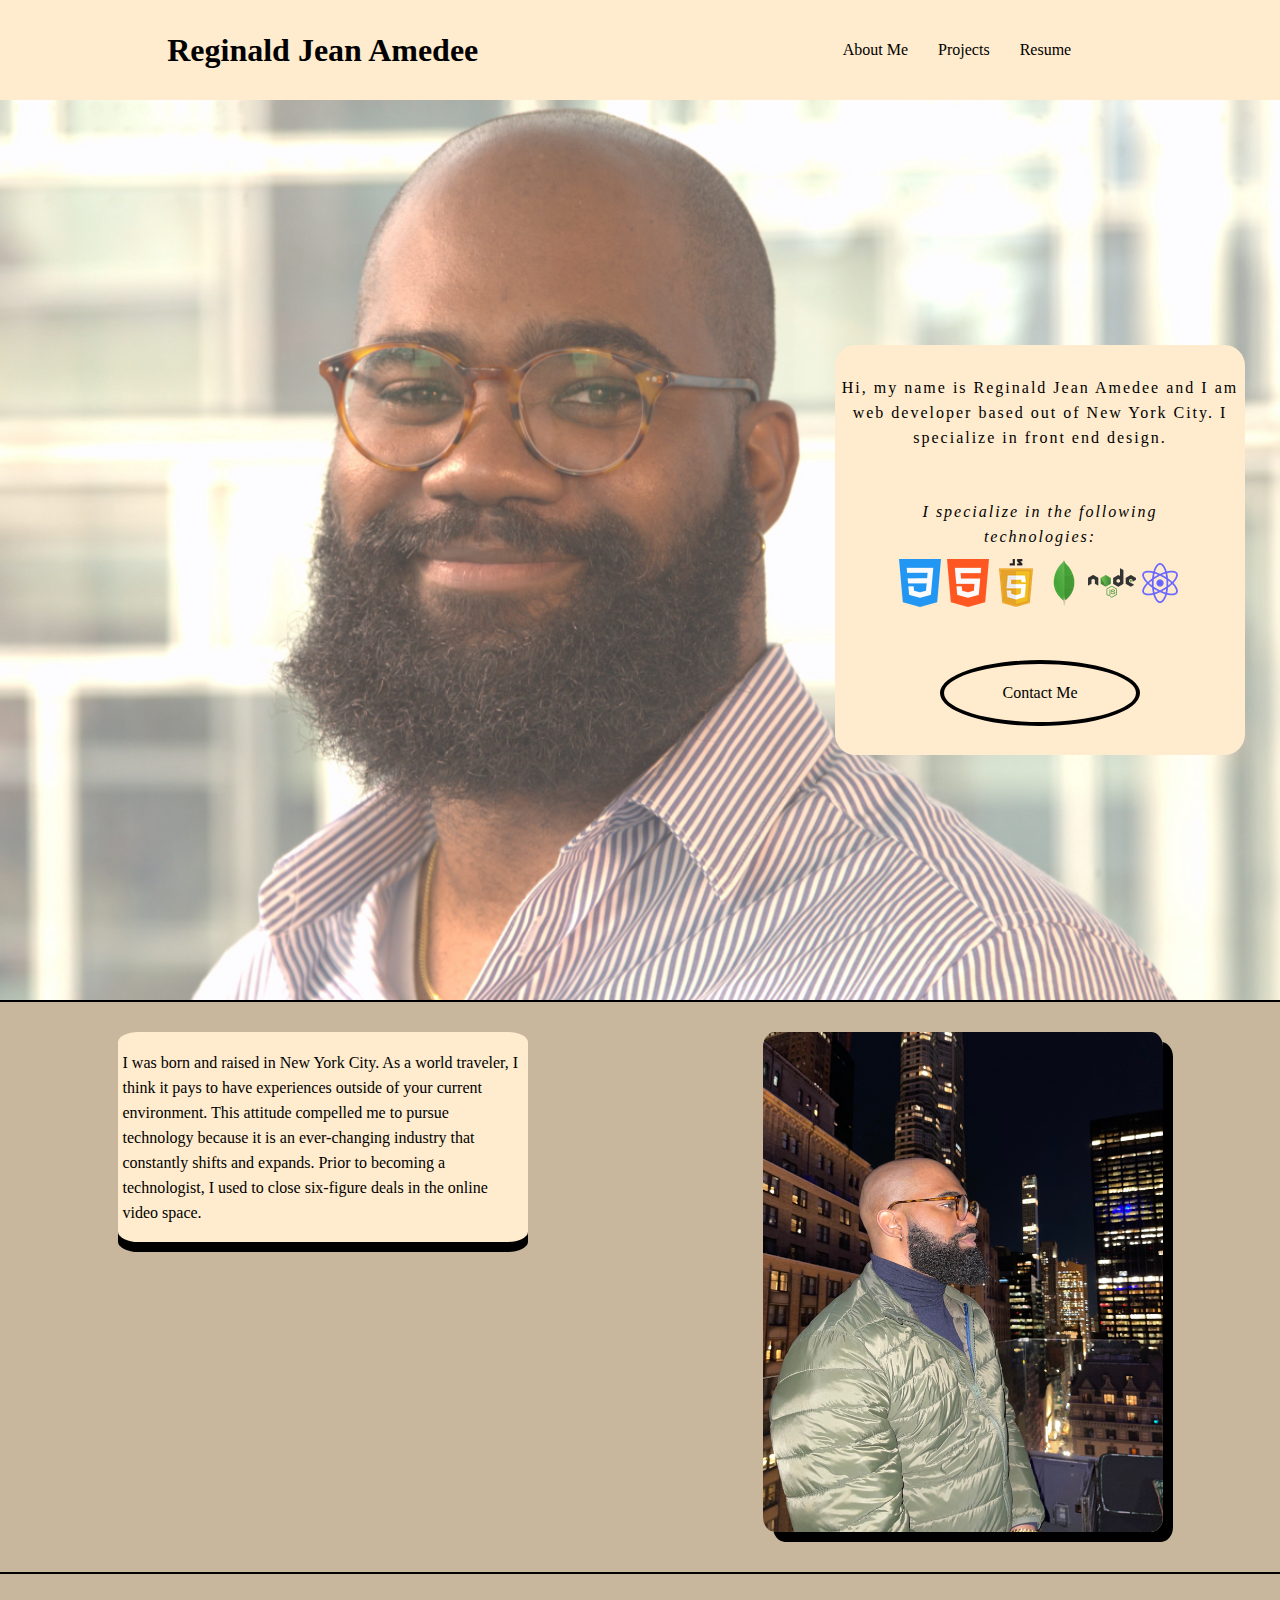
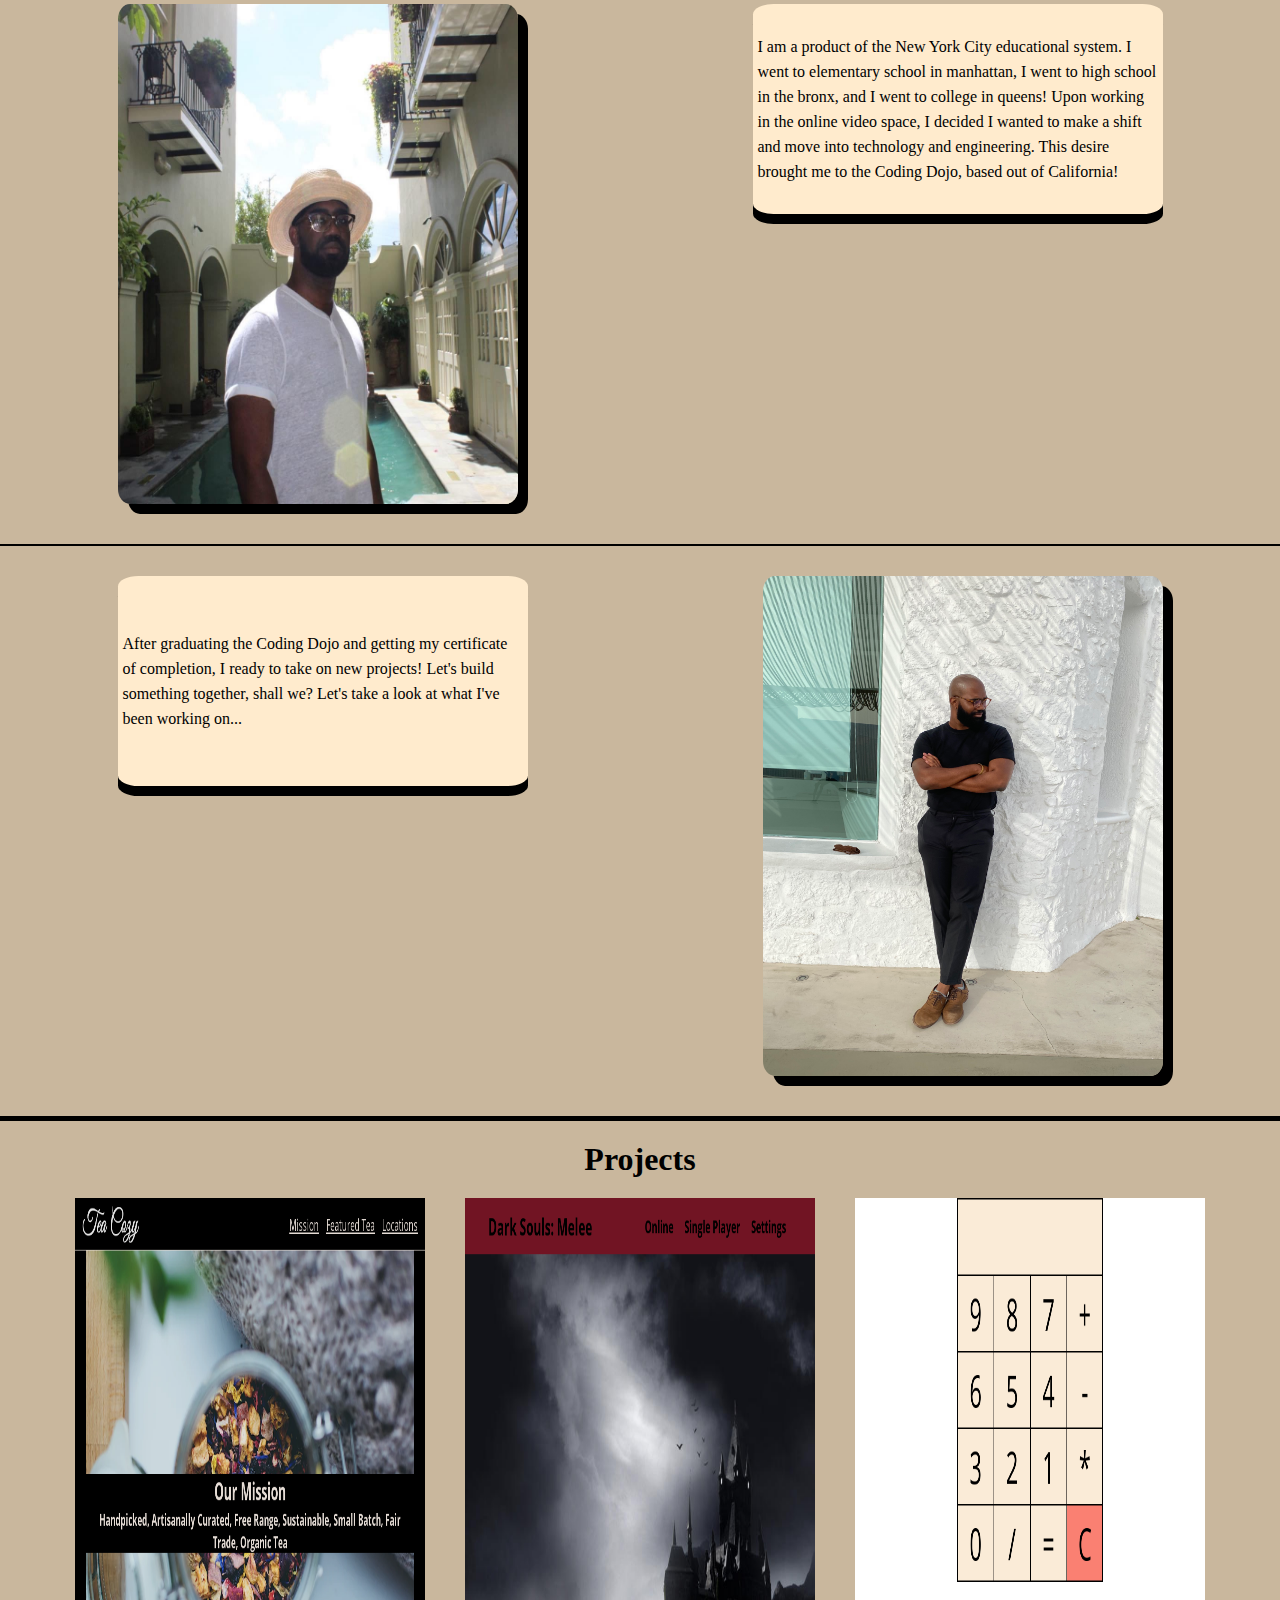
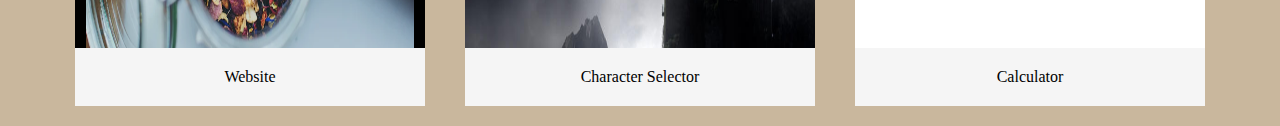
==== index.html @ 30e8f671 "skeleton of my portfolio website final design" ====
<!DOCTYPE html>
<html lang="en">

<head>
    <meta charset="UTF-8">
    <meta http-equiv="X-UA-Compatible" content="IE=edge">
    <meta name="viewport" content="width=device-width, initial-scale=1.0">
    <title>Reginald Amedee Website</title>
    <link href="index.css" rel="stylesheet">
</head>

<body>
    <div class="container">
        <div class="header">
            <h1>Reginald Jean Amedee</h1>
            <ol>
                <li><a href="#about-me-section">About Me</a></li>
                <li>Projects</li>
                <li><a href="https://drive.google.com/drive/u/0/my-drive" target="_blank">Resume</a></li>
            </ol>
        </div>

        <div class="main-content">
            <div class="box">
                <div class="bio">
                    <p>Hi, my name is Reginald Jean Amedee and I am web developer based out of New York City. I
                        specialize in front end design.</p>
                    <div class="skills-section">
                        <p><em>I specialize in the following technologies:</em></p>
                        <ol>
                            <li><img src="Pictures/css.png" class="icon"></li>
                            <li><img src="Pictures/html5.png" class="icon"></li>
                            <li><img src="Pictures/javascript.png" class="icon"></li>
                            <li><img src="Pictures/mongodb.png" class="icon"></li>
                            <li><img src="Pictures/nodejs.png" class="icon"></li>
                            <li><img src="Pictures/react (2).png" class="icon"></li>
                        </ol>
                    </div>
                    <div class="contact-me">
                        <a href="#" class="contact-button">Contact Me</a>
                    </div>
                </div>
            </div>
        </div>
        <div class="about-me-section" id="about-me-section">
            <div class="box2">
                <p>I was born and raised in New York City. As a world traveler, I think it pays to have experiences
                    outside of your current environment. This attitude compelled me to pursue technology because it is
                    an ever-changing industry that constantly shifts and expands. Prior to becoming a technologist, I
                    used to close six-figure deals in the online video space. </p>

            </div>
            <img src="Pictures/IMG_3119.jpg">
        </div>
        <div class="about-me-section2">

            <img src="Pictures/IMG_1878.JPG">

            <div class="box3">
                <p>I am a product of the New York City educational system. I went to elementary school in manhattan, I
                    went to high school in the bronx, and I went to college in queens! Upon working in the online video
                    space, I decided I wanted to make a shift and move into technology and engineering. This desire
                    brought me to the Coding Dojo, based out of California!</p>
            </div>

        </div>
        <div class="about-me-section">
            <div class="box2">
                <p>After graduating the Coding Dojo and getting my certificate of completion, I ready to take on new
                    projects! Let's build something together, shall we? Let's take a look at what I've been working
                    on... </p>

            </div>
            <img src="Pictures/IMG_3444.jpg">
        </div>

        <div class="project-reel">
            <h1>Projects</h1>
            <div class="project-box">
                <div class="project-card">
                    <img src="Pictures/screenshot_2022-03-05-00-05-39-0000.png">
                    <a href="#">Website</a>
    
                </div>
                <div class="project-card">
                    <img src="Pictures/screenshot_2022-02-23-21-58-22-0000.png">
                    <a href="#">Character Selector</a>
    
                </div>
                <div class="project-card">
                    <img src="Pictures/screenshot_2022-03-06-14-26-20-0000.png">
                    <a href="#">Calculator</a>
    
                </div>
            </div>
    
            
        </div>

    </div>

    

</body>

</html>
---- index.css ----
* {
    margin: 0px;
    padding: 0px;
}

.header {
    display: flex;
    flex-direction: row;
    justify-content: space-around;
    width: 100%;
    height: 100px;
    background-color: blanchedalmond;
    align-items: center;

}

.header ol {
    display: flex;
    flex-direction: row;
    width: 300px;
}

.header ol li {
    margin-left: 30px;
    list-style-type: none;
}

.header ol li a {
    text-decoration: none;
    color: black;
}

.main-content {
    position: relative; 
    height: 100vh;
    width: 100%;
    display: flex;
    align-items: center;
    justify-content: center;
    border-bottom: solid 2px black;
    
}

.main-content::before {
    content: "";
    background-image: url("./Pictures/reggie.jpg");
    background-repeat: no-repeat;
    background-size: cover ;
    position: absolute;
      top: 0px;
      right: 0px;
      bottom: 0px;
      left: 0px;
      opacity: 0.75;
}

.main-content p {
    z-index: 1;
}

.bio {
    display: flex;
    flex-direction: column;
    justify-content: space-around;
    align-items: center;
    height: 400px;
}

.bio p {
    text-align: center;
    line-height: 25px;
    letter-spacing: 2px;
}

.box {
    width: 400px;
    height: auto;
    background-color: blanchedalmond;
    z-index: 1;
    position: relative;
    left: 400px;
    border-radius: 5%;
    padding: 5px;
}

.skills-section {
    display: flex;
    flex-direction: column;
    align-items: center;
    width: 300px;
}

.skills-section p {
    margin-bottom: 10px;
}


.skills-section ol {
    display: flex;
    flex-direction: row;
    list-style-type: none;
}

.contact-me {
    width: 200px;
}

.contact-me a {
    text-align: center;
    display: block;
    padding: 20px;
    border-radius: 50%;
    z-index: 2;
    border: solid black 4px;
    text-decoration: none;
    color: black;
}

.about-me-section {
    background-color: rgb(201, 183, 157);
    display: flex;
    flex-direction: row;
    justify-content: space-around;
    width: 100%;
    height: 570px;
    border-bottom: solid 2px black;

}


.about-me-section img {
    width: 400px;
    height: 500px;
    border-radius: 3%;
    margin-top: 30px;
    box-shadow: 10px 10px;
    
}

.box2 {
    width: 400px;
    height: 200px;
    background-color: blanchedalmond;
    border-radius: 5%;
    padding: 5px;
    margin-top: 30px;
    display: flex;
    flex-direction: column;
    justify-content: center;
    box-shadow: 0px 10px;
}

.box2 p {
    line-height: 25px;
}

.about-me-section2 {
    background-color: rgb(201, 183, 157);
    display: flex;
    flex-direction: row;
    justify-content: space-around;
    width: 100%;
    height: 570px;
    border-bottom: solid black 2px;
    

}

.box3 {
    width: 400px;
    height: 200px;
    background-color: blanchedalmond;
    border-radius: 5%;
    padding: 5px;
    margin-top: 30px;
    display: flex;
    flex-direction: column;
    justify-content: center;
    box-shadow: 0px 10px;
    
}

.box3 p {
    line-height: 25px;
}

.about-me-section2 img {
    width: 400px;
    height: 500px;
    margin-top: 30px;
    box-shadow: 10px 10px;
    border-radius: 3%;
}

.project-reel {
    display: flex;
    flex-direction: column;
    align-items: center;
    background-color: rgb(201, 183, 157);
    border-top: 3px solid black;

}

.project-reel h1 {
    margin-top: 20px;
}

.project-card {
    display: flex;
    flex-direction: column;
    margin: 20px;
}


.project-card img {
    height: 450px;
    width: 350px;
    display: block;
}

.project-box {
    display: flex;
    flex-direction: row;
    width: 100%;
    justify-content: center;

}

.project-card a {
    padding: 20px;
    background-color: whitesmoke;
    text-decoration: none;
    color: black;
    text-align: center;
}
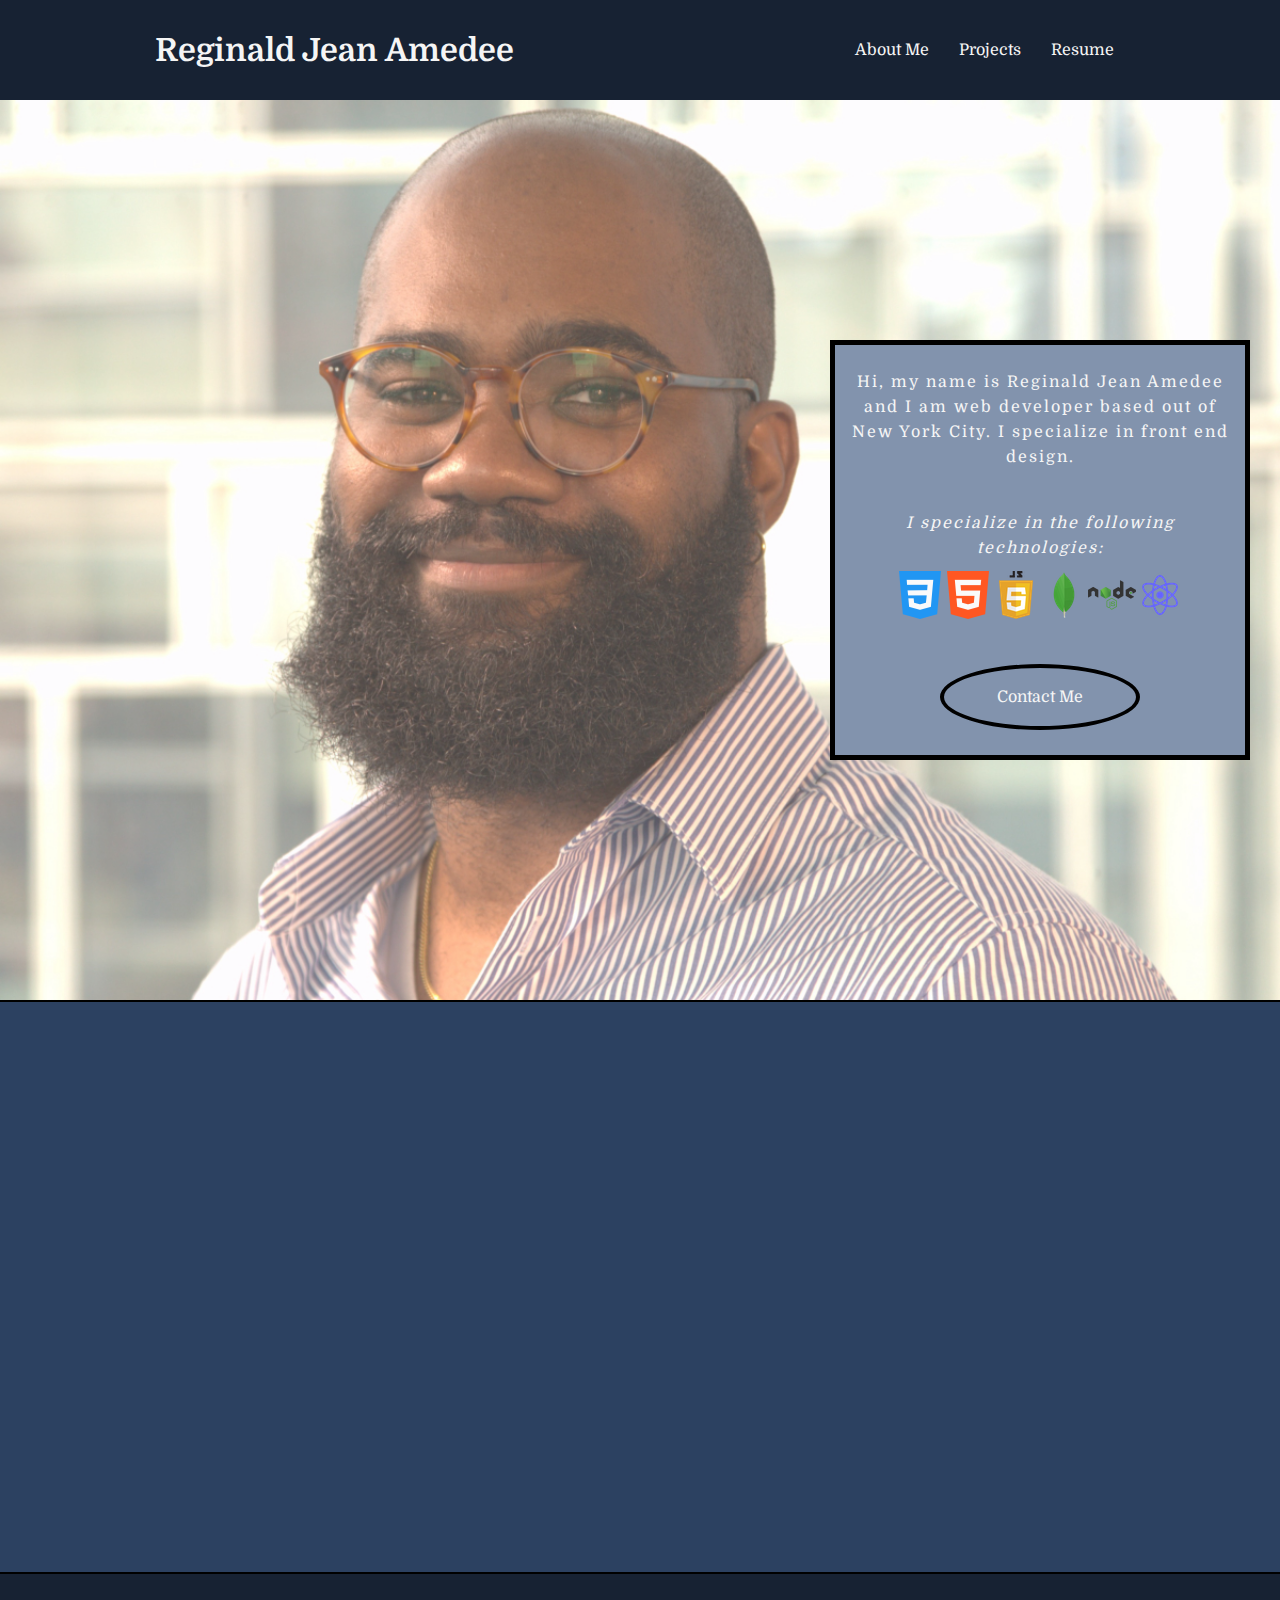
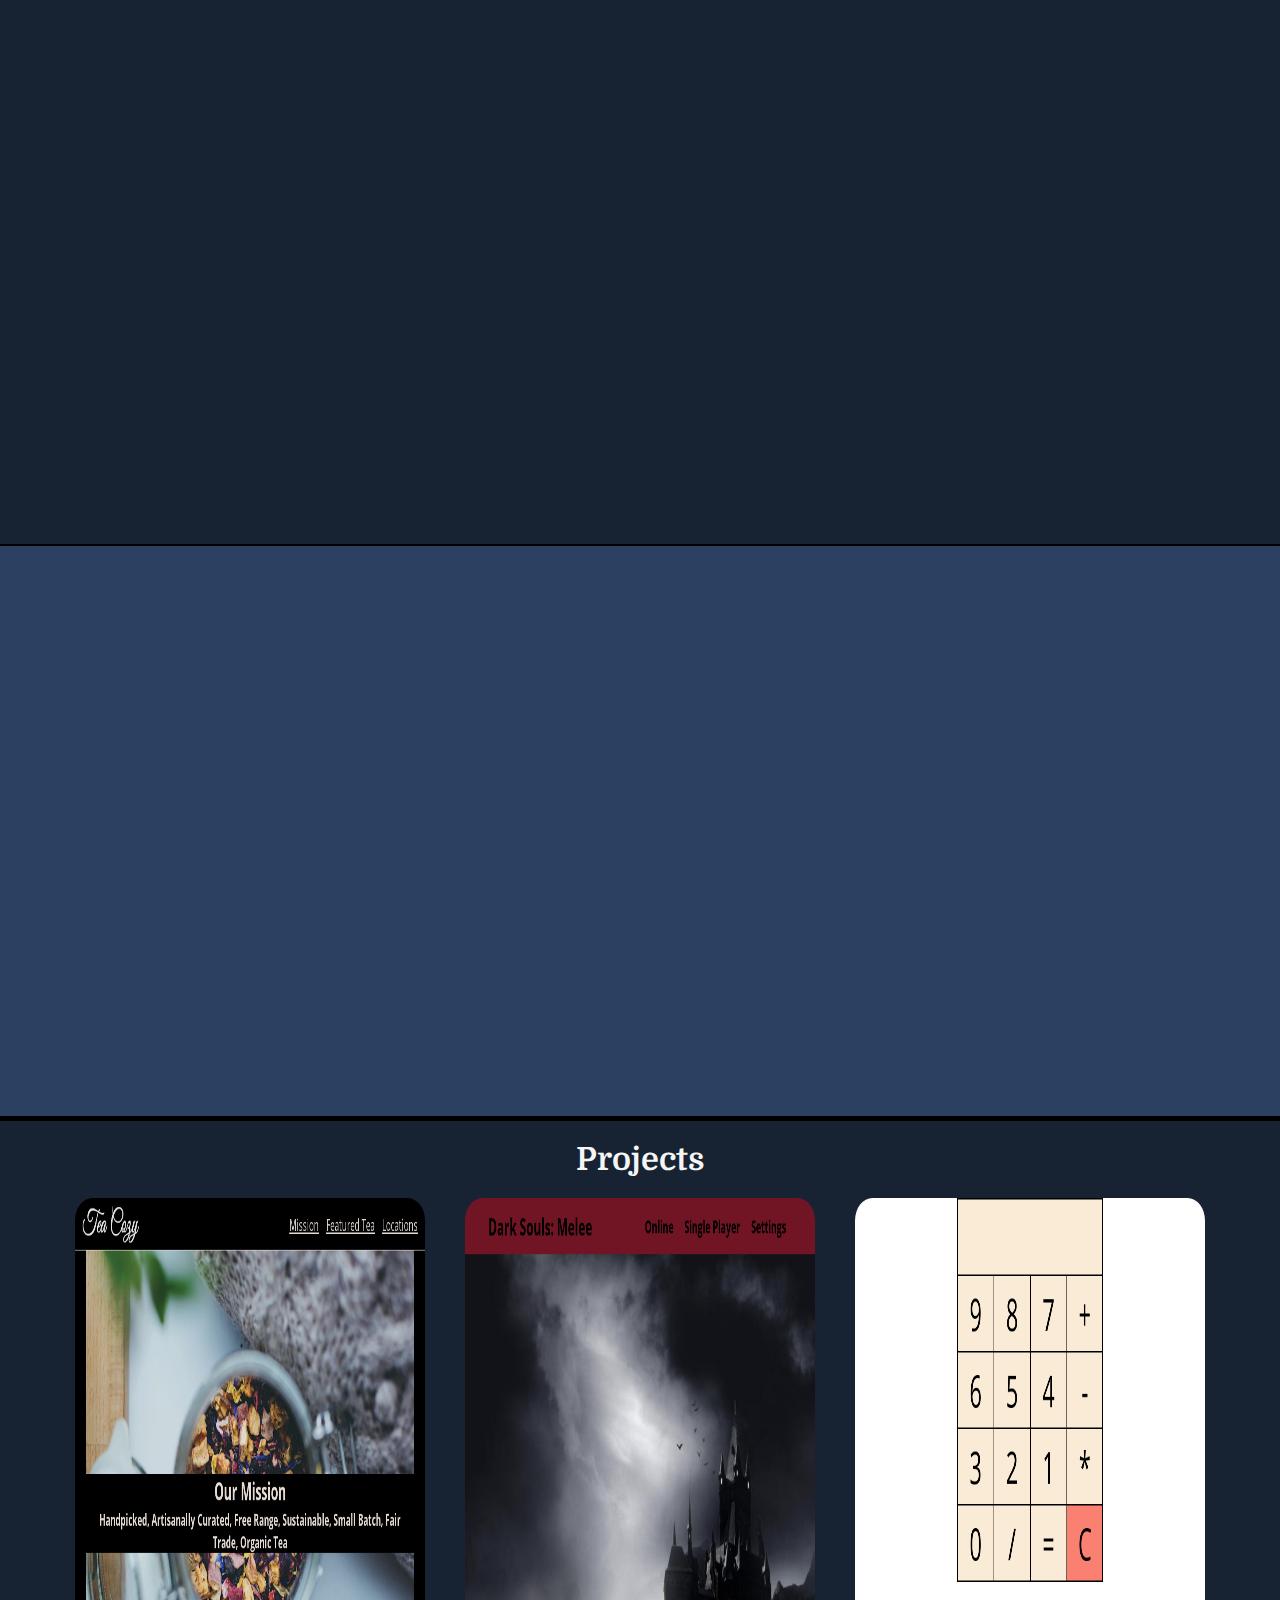
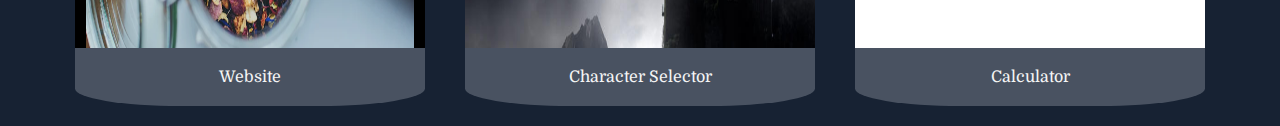
==== commit 0ffb3a1f: "homepage of website complete" ====
--- a/index.html
+++ b/index.html
@@ -7,6 +7,7 @@
     <meta name="viewport" content="width=device-width, initial-scale=1.0">
     <title>Reginald Amedee Website</title>
     <link href="index.css" rel="stylesheet">
+    <link href="https://fonts.googleapis.com/css2?family=Domine&display=swap" rel="stylesheet">
 </head>
 
 <body>
@@ -15,7 +16,7 @@
             <h1>Reginald Jean Amedee</h1>
             <ol>
                 <li><a href="#about-me-section">About Me</a></li>
-                <li>Projects</li>
+                <li><a href="#project-reel" id="projects">Projects</a></li>
                 <li><a href="https://drive.google.com/drive/u/0/my-drive" target="_blank">Resume</a></li>
             </ol>
         </div>
@@ -43,20 +44,20 @@
             </div>
         </div>
         <div class="about-me-section" id="about-me-section">
-            <div class="box2">
+            <div class="box2 reveal">
                 <p>I was born and raised in New York City. As a world traveler, I think it pays to have experiences
                     outside of your current environment. This attitude compelled me to pursue technology because it is
                     an ever-changing industry that constantly shifts and expands. Prior to becoming a technologist, I
                     used to close six-figure deals in the online video space. </p>
 
             </div>
-            <img src="Pictures/IMG_3119.jpg">
+            <img src="Pictures/IMG_3119.jpg" class="reveal">
         </div>
         <div class="about-me-section2">
 
-            <img src="Pictures/IMG_1878.JPG">
+            <img src="Pictures/IMG_1878.JPG" class="reveal">
 
-            <div class="box3">
+            <div class="box3 reveal">
                 <p>I am a product of the New York City educational system. I went to elementary school in manhattan, I
                     went to high school in the bronx, and I went to college in queens! Upon working in the online video
                     space, I decided I wanted to make a shift and move into technology and engineering. This desire
@@ -64,43 +65,35 @@
             </div>
 
         </div>
-        <div class="about-me-section">
-            <div class="box2">
+        <div class="about-me-section" id="about-me-section-last">
+            <div class="box2 reveal">
                 <p>After graduating the Coding Dojo and getting my certificate of completion, I ready to take on new
                     projects! Let's build something together, shall we? Let's take a look at what I've been working
                     on... </p>
-
             </div>
-            <img src="Pictures/IMG_3444.jpg">
+            <img src="Pictures/IMG_3444.jpg" class="reveal">
         </div>
-
-        <div class="project-reel">
+        <div class="project-reel" id="project-reel">
             <h1>Projects</h1>
             <div class="project-box">
                 <div class="project-card">
                     <img src="Pictures/screenshot_2022-03-05-00-05-39-0000.png">
-                    <a href="#">Website</a>
-    
+                    <a href="https://stoic-khorana-990c0c.netlify.app/" target="_blank">Website</a>
+
                 </div>
                 <div class="project-card">
                     <img src="Pictures/screenshot_2022-02-23-21-58-22-0000.png">
-                    <a href="#">Character Selector</a>
-    
+                    <a href="https://affectionate-mestorf-4c4949.netlify.app/" target="_blank">Character Selector</a>
+
                 </div>
                 <div class="project-card">
                     <img src="Pictures/screenshot_2022-03-06-14-26-20-0000.png">
-                    <a href="#">Calculator</a>
-    
+                    <a href="https://sleepy-booth-d9ed80.netlify.app/" target="_blank">Calculator</a>
                 </div>
             </div>
-    
-            
         </div>
-
     </div>
-
-    
-
 </body>
+<script src="index.js"></script>
 
 </html>--- a/index.css
+++ b/index.css
@@ -1,6 +1,7 @@
 * {
     margin: 0px;
     padding: 0px;
+    font-family: 'Domine', serif;;
 }
 
 .header {
@@ -9,8 +10,9 @@
     justify-content: space-around;
     width: 100%;
     height: 100px;
-    background-color: blanchedalmond;
-    align-items: center;
+    background-color: #172233;
+    align-items: center;
+    color: whitesmoke;
 
 }
 
@@ -18,16 +20,22 @@
     display: flex;
     flex-direction: row;
     width: 300px;
+    
 }
 
 .header ol li {
     margin-left: 30px;
     list-style-type: none;
+    
 }
 
 .header ol li a {
     text-decoration: none;
-    color: black;
+    color: whitesmoke;
+}
+
+.header ol li a:hover {
+    text-decoration: underline;
 }
 
 .main-content {
@@ -56,6 +64,8 @@
 
 .main-content p {
     z-index: 1;
+    color: whitesmoke;
+    font-family: 'Domine', serif;
 }
 
 .bio {
@@ -75,11 +85,11 @@
 .box {
     width: 400px;
     height: auto;
-    background-color: blanchedalmond;
+    background-color: #8293AD;
     z-index: 1;
     position: relative;
     left: 400px;
-    border-radius: 5%;
+    border: 5px solid black;
     padding: 5px;
 }
 
@@ -113,11 +123,11 @@
     z-index: 2;
     border: solid black 4px;
     text-decoration: none;
-    color: black;
+    color: whitesmoke;
 }
 
 .about-me-section {
-    background-color: rgb(201, 183, 157);
+    background-color: #2C4161;
     display: flex;
     flex-direction: row;
     justify-content: space-around;
@@ -140,48 +150,46 @@
 .box2 {
     width: 400px;
     height: 200px;
-    background-color: blanchedalmond;
-    border-radius: 5%;
+    background-color: #8293AD;
+    border: solid 5px black;
     padding: 5px;
     margin-top: 30px;
     display: flex;
     flex-direction: column;
     justify-content: center;
-    box-shadow: 0px 10px;
 }
 
 .box2 p {
     line-height: 25px;
+    color: whitesmoke;
+    font-family: 'Domine', serif;
 }
 
 .about-me-section2 {
-    background-color: rgb(201, 183, 157);
+    background-color: #172233;
     display: flex;
     flex-direction: row;
     justify-content: space-around;
     width: 100%;
     height: 570px;
     border-bottom: solid black 2px;
-    
-
 }
 
 .box3 {
     width: 400px;
     height: 200px;
-    background-color: blanchedalmond;
-    border-radius: 5%;
+    background-color: #8293AD;
+    border: 5px solid black;
     padding: 5px;
     margin-top: 30px;
     display: flex;
     flex-direction: column;
     justify-content: center;
-    box-shadow: 0px 10px;
-    
 }
 
 .box3 p {
     line-height: 25px;
+    color: whitesmoke;
 }
 
 .about-me-section2 img {
@@ -189,20 +197,21 @@
     height: 500px;
     margin-top: 30px;
     box-shadow: 10px 10px;
-    border-radius: 3%;
+    border-radius: 3% 3%;
 }
 
 .project-reel {
     display: flex;
     flex-direction: column;
     align-items: center;
-    background-color: rgb(201, 183, 157);
+    background-color: #172233;
     border-top: 3px solid black;
 
 }
 
 .project-reel h1 {
     margin-top: 20px;
+    color: whitesmoke;
 }
 
 .project-card {
@@ -216,6 +225,7 @@
     height: 450px;
     width: 350px;
     display: block;
+    border-radius: 5% 5% 0% 0%;
 }
 
 .project-box {
@@ -223,13 +233,29 @@
     flex-direction: row;
     width: 100%;
     justify-content: center;
-
 }
 
 .project-card a {
     padding: 20px;
-    background-color: whitesmoke;
+    background-color: #495261;
     text-decoration: none;
-    color: black;
+    color: whitesmoke;
     text-align: center;
-}+    border-radius: 0% 0% 30% 30%;
+}
+
+.project-card a:hover {
+    text-decoration: underline;
+}
+
+.reveal {
+    position: relative;
+    transform: translateY(100px);
+    opacity: 0;
+    transition: 1s all ease;
+}
+
+.reveal.active {
+    transform: translateY(0);
+    opacity: 1;
+}
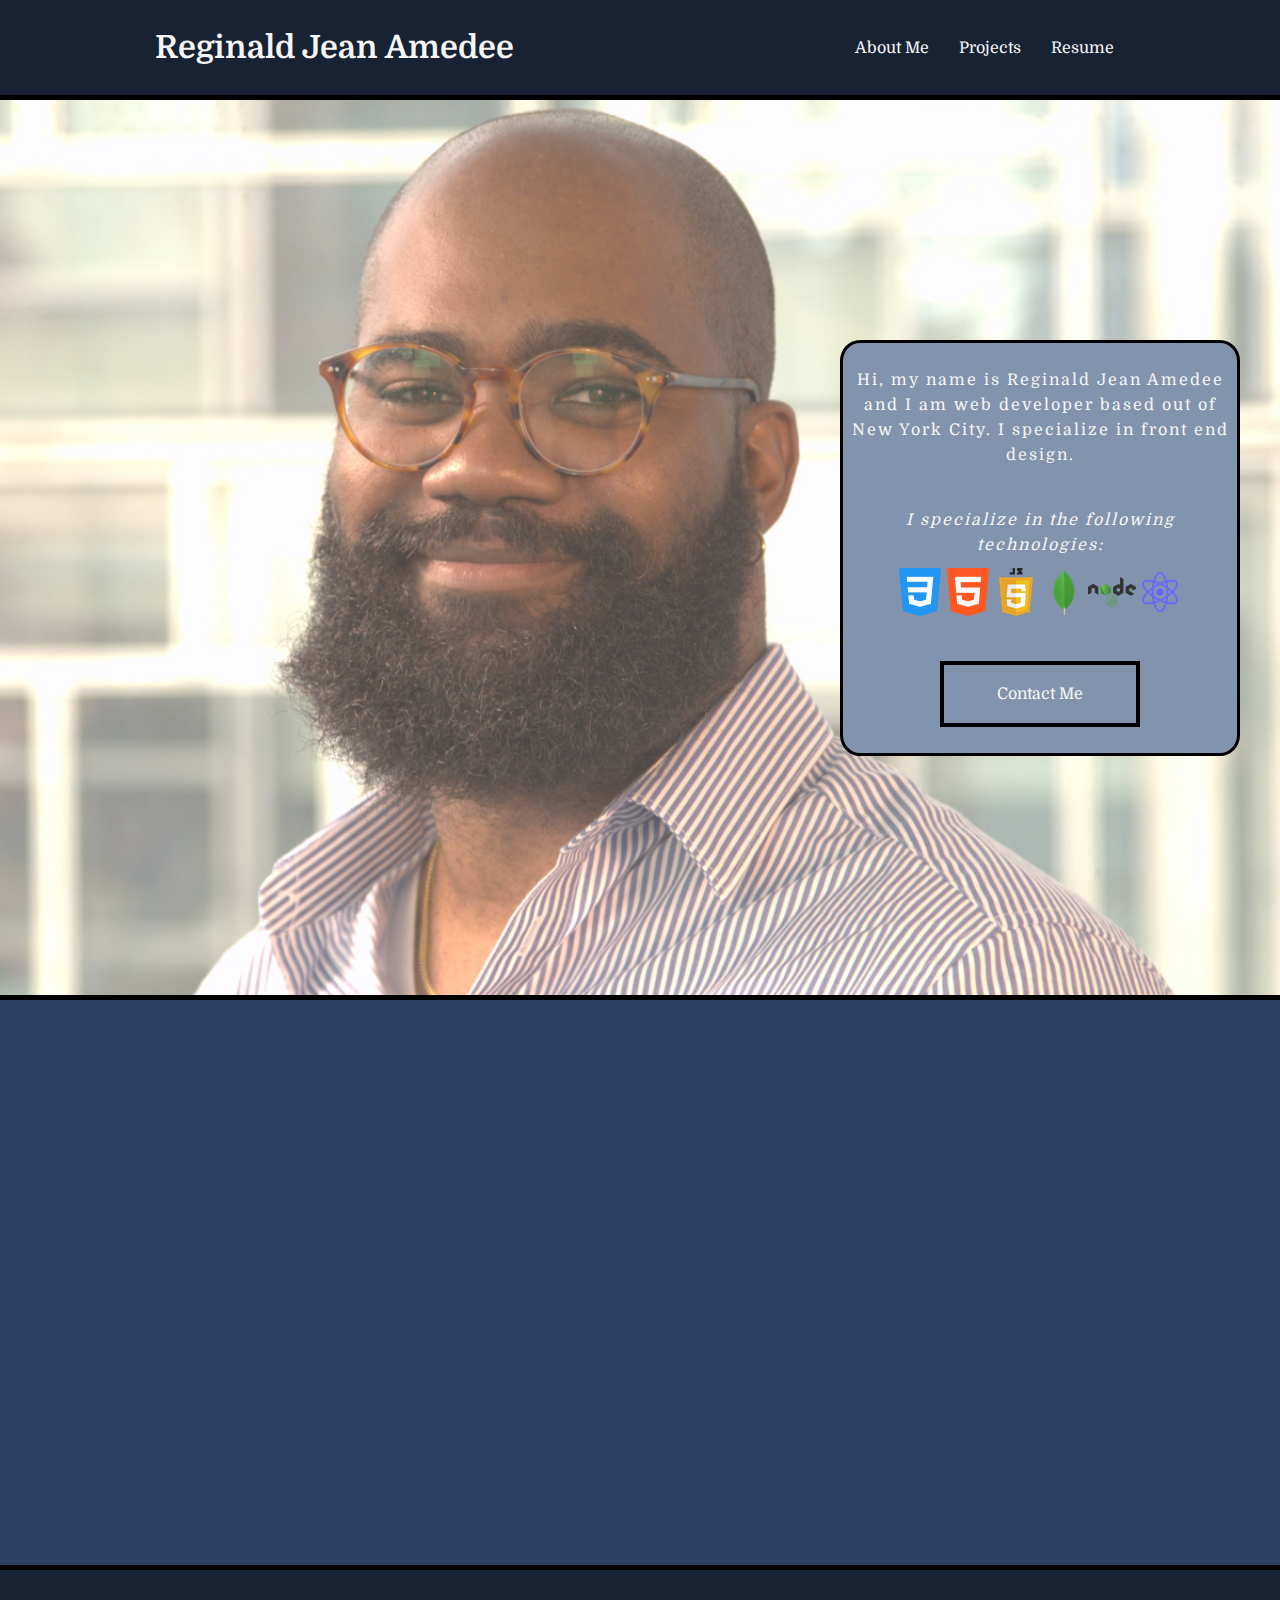
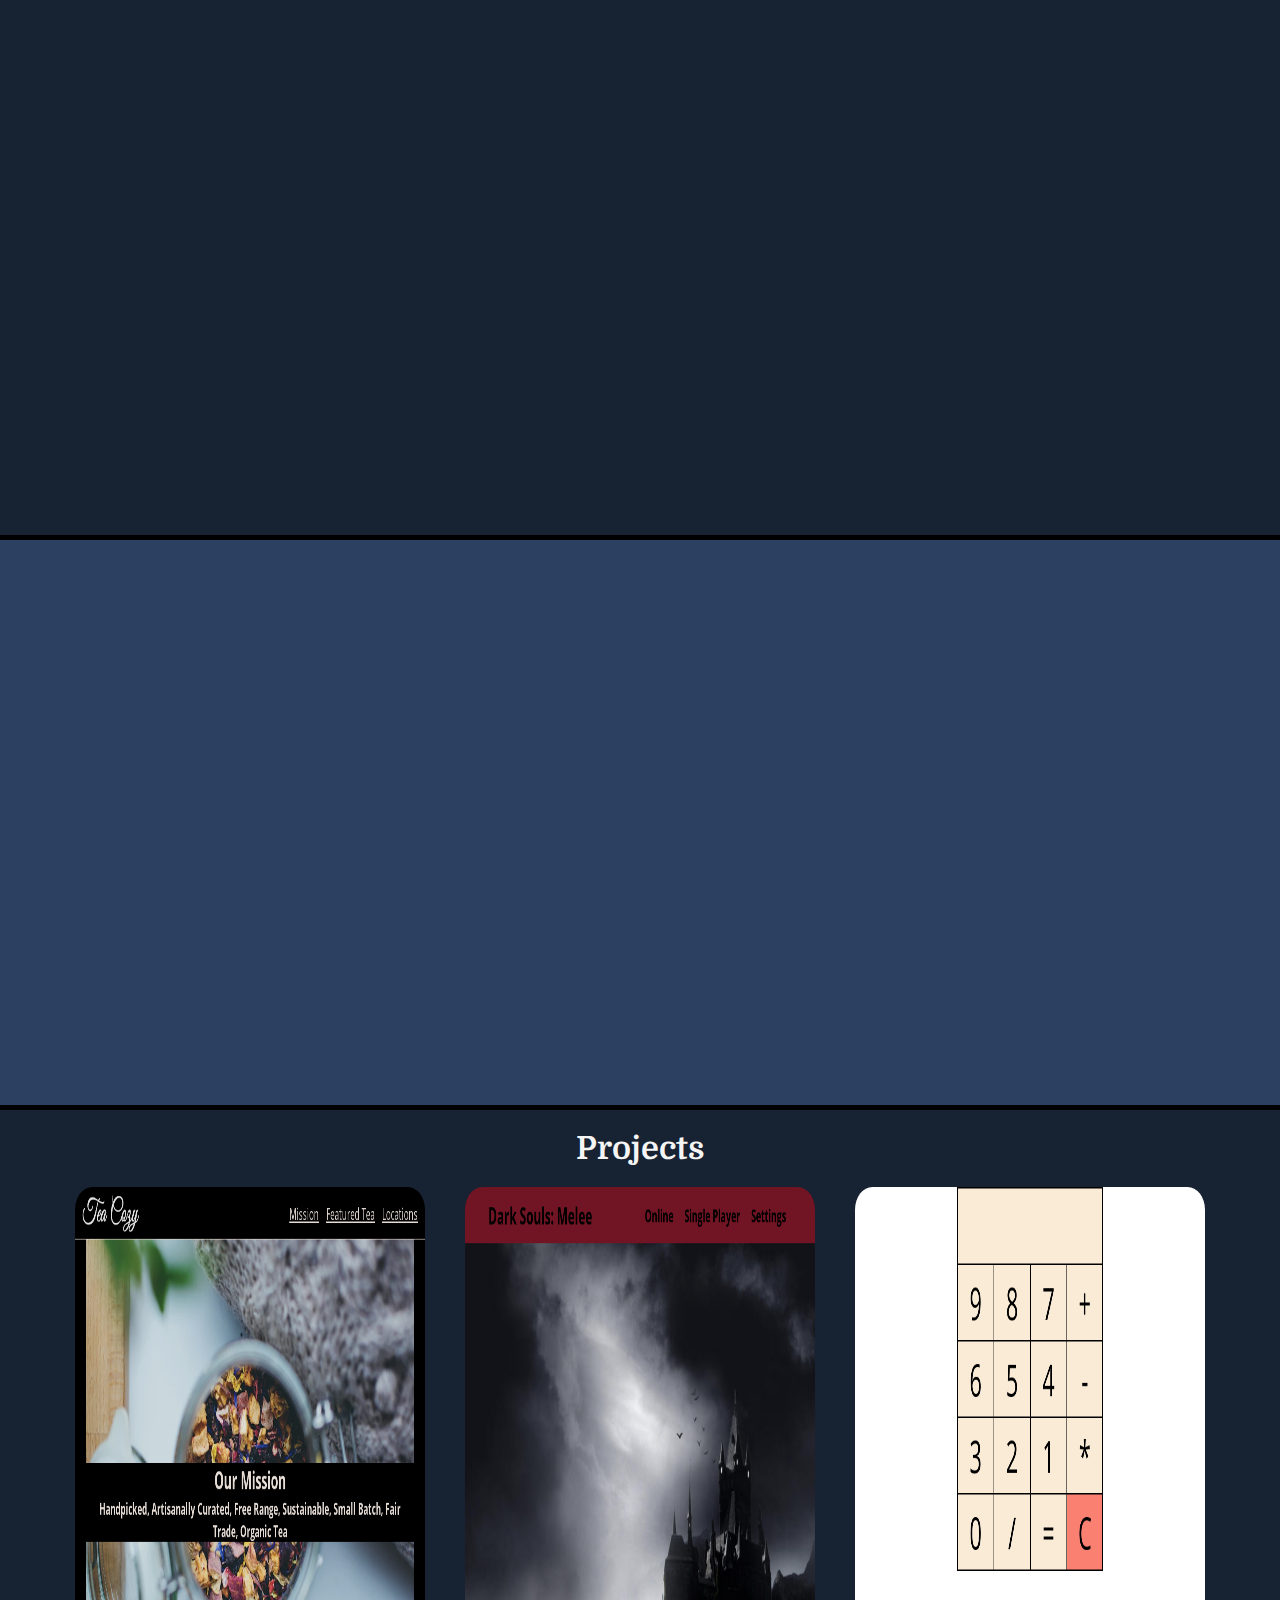
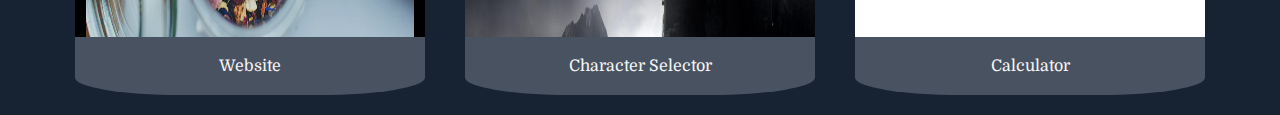
==== commit 998d7f79: "modified html to link to contact me page" ====
--- a/index.html
+++ b/index.html
@@ -38,7 +38,7 @@
                         </ol>
                     </div>
                     <div class="contact-me">
-                        <a href="#" class="contact-button">Contact Me</a>
+                        <a href="contact-me-page.html" class="contact-button">Contact Me</a>
                     </div>
                 </div>
             </div>
--- a/index.css
+++ b/index.css
@@ -1,6 +1,7 @@
 * {
     margin: 0px;
     padding: 0px;
+    box-sizing: border-box;
     font-family: 'Domine', serif;;
 }
 
@@ -13,6 +14,7 @@
     background-color: #172233;
     align-items: center;
     color: whitesmoke;
+    border-bottom: 5px solid black;
 
 }
 
@@ -45,7 +47,7 @@
     display: flex;
     align-items: center;
     justify-content: center;
-    border-bottom: solid 2px black;
+    border-bottom: solid 5px black;
     
 }
 
@@ -89,7 +91,8 @@
     z-index: 1;
     position: relative;
     left: 400px;
-    border: 5px solid black;
+    border-radius: 5%;
+    border: 3px solid black;
     padding: 5px;
 }
 
@@ -119,7 +122,6 @@
     text-align: center;
     display: block;
     padding: 20px;
-    border-radius: 50%;
     z-index: 2;
     border: solid black 4px;
     text-decoration: none;
@@ -133,7 +135,7 @@
     justify-content: space-around;
     width: 100%;
     height: 570px;
-    border-bottom: solid 2px black;
+    border-bottom: solid 5px black;
 
 }
 
@@ -147,22 +149,16 @@
     
 }
 
-.box2 {
-    width: 400px;
-    height: 200px;
+.box2 p {
+    border-radius: 5%;
+    margin-top: 30px;
+    line-height: 25px;
+    width: 300px;
+    color: whitesmoke;
+    font-family: 'Domine', serif;
+    padding: 20px;
     background-color: #8293AD;
-    border: solid 5px black;
-    padding: 5px;
-    margin-top: 30px;
-    display: flex;
-    flex-direction: column;
-    justify-content: center;
-}
-
-.box2 p {
-    line-height: 25px;
-    color: whitesmoke;
-    font-family: 'Domine', serif;
+    border: black 3px solid;
 }
 
 .about-me-section2 {
@@ -172,24 +168,19 @@
     justify-content: space-around;
     width: 100%;
     height: 570px;
-    border-bottom: solid black 2px;
-}
-
-.box3 {
-    width: 400px;
-    height: 200px;
+    border-bottom: solid black 5px;
+}
+
+.box3 p {
+    border-radius: 5%;
+    margin-top: 30px;
+    line-height: 25px;
+    width: 300px;
+    color: whitesmoke;
+    font-family: 'Domine', serif;
+    padding: 20px;
     background-color: #8293AD;
-    border: 5px solid black;
-    padding: 5px;
-    margin-top: 30px;
-    display: flex;
-    flex-direction: column;
-    justify-content: center;
-}
-
-.box3 p {
-    line-height: 25px;
-    color: whitesmoke;
+    border: black 3px solid;
 }
 
 .about-me-section2 img {
@@ -205,8 +196,6 @@
     flex-direction: column;
     align-items: center;
     background-color: #172233;
-    border-top: 3px solid black;
-
 }
 
 .project-reel h1 {
@@ -231,6 +220,7 @@
 .project-box {
     display: flex;
     flex-direction: row;
+    flex-wrap: wrap;
     width: 100%;
     justify-content: center;
 }
@@ -259,3 +249,24 @@
     transform: translateY(0);
     opacity: 1;
 }
+
+/* Media Queries */
+
+@media only screen and (max-width: 768px) {
+    .header ol {
+        display: none;
+    }
+
+    .box {
+        position: static;
+        
+    }
+
+    .about-me-section {
+        display: none;
+    }
+
+    .about-me-section2 {
+        display: none;
+    }
+}
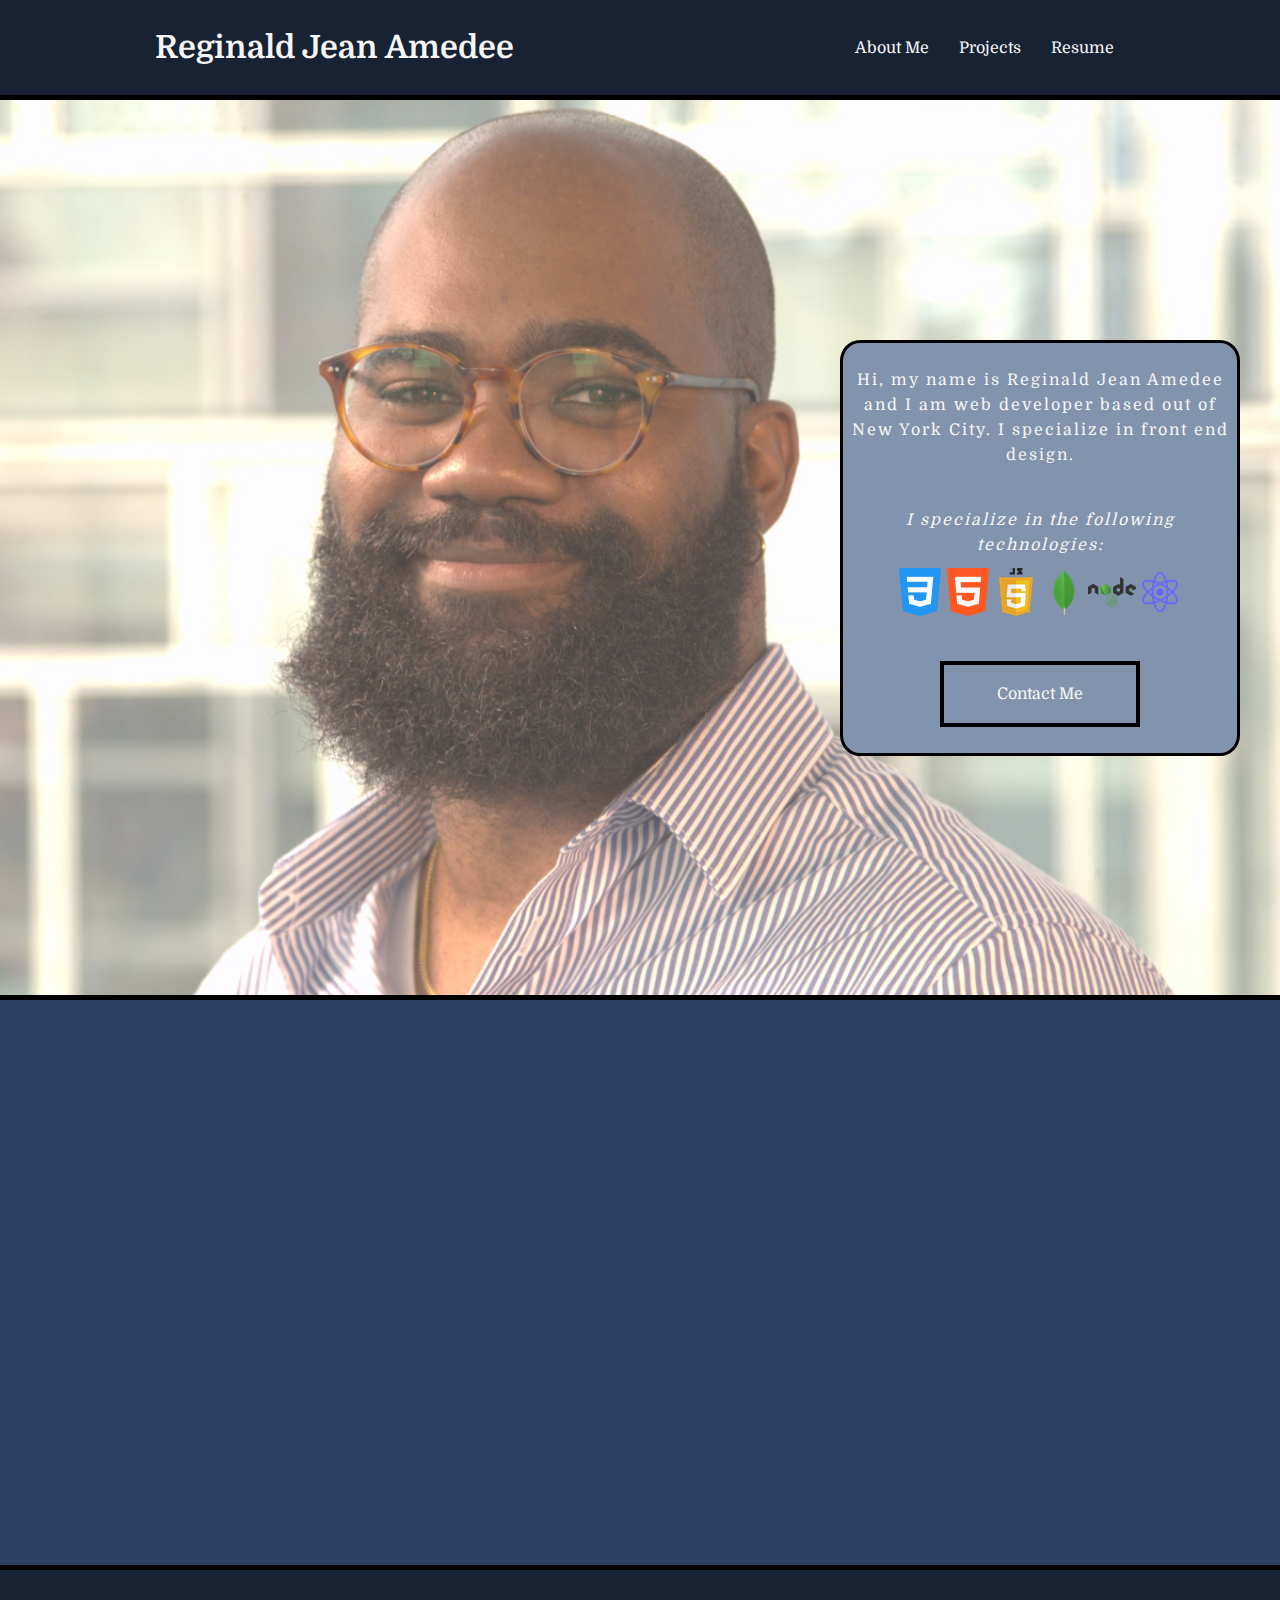
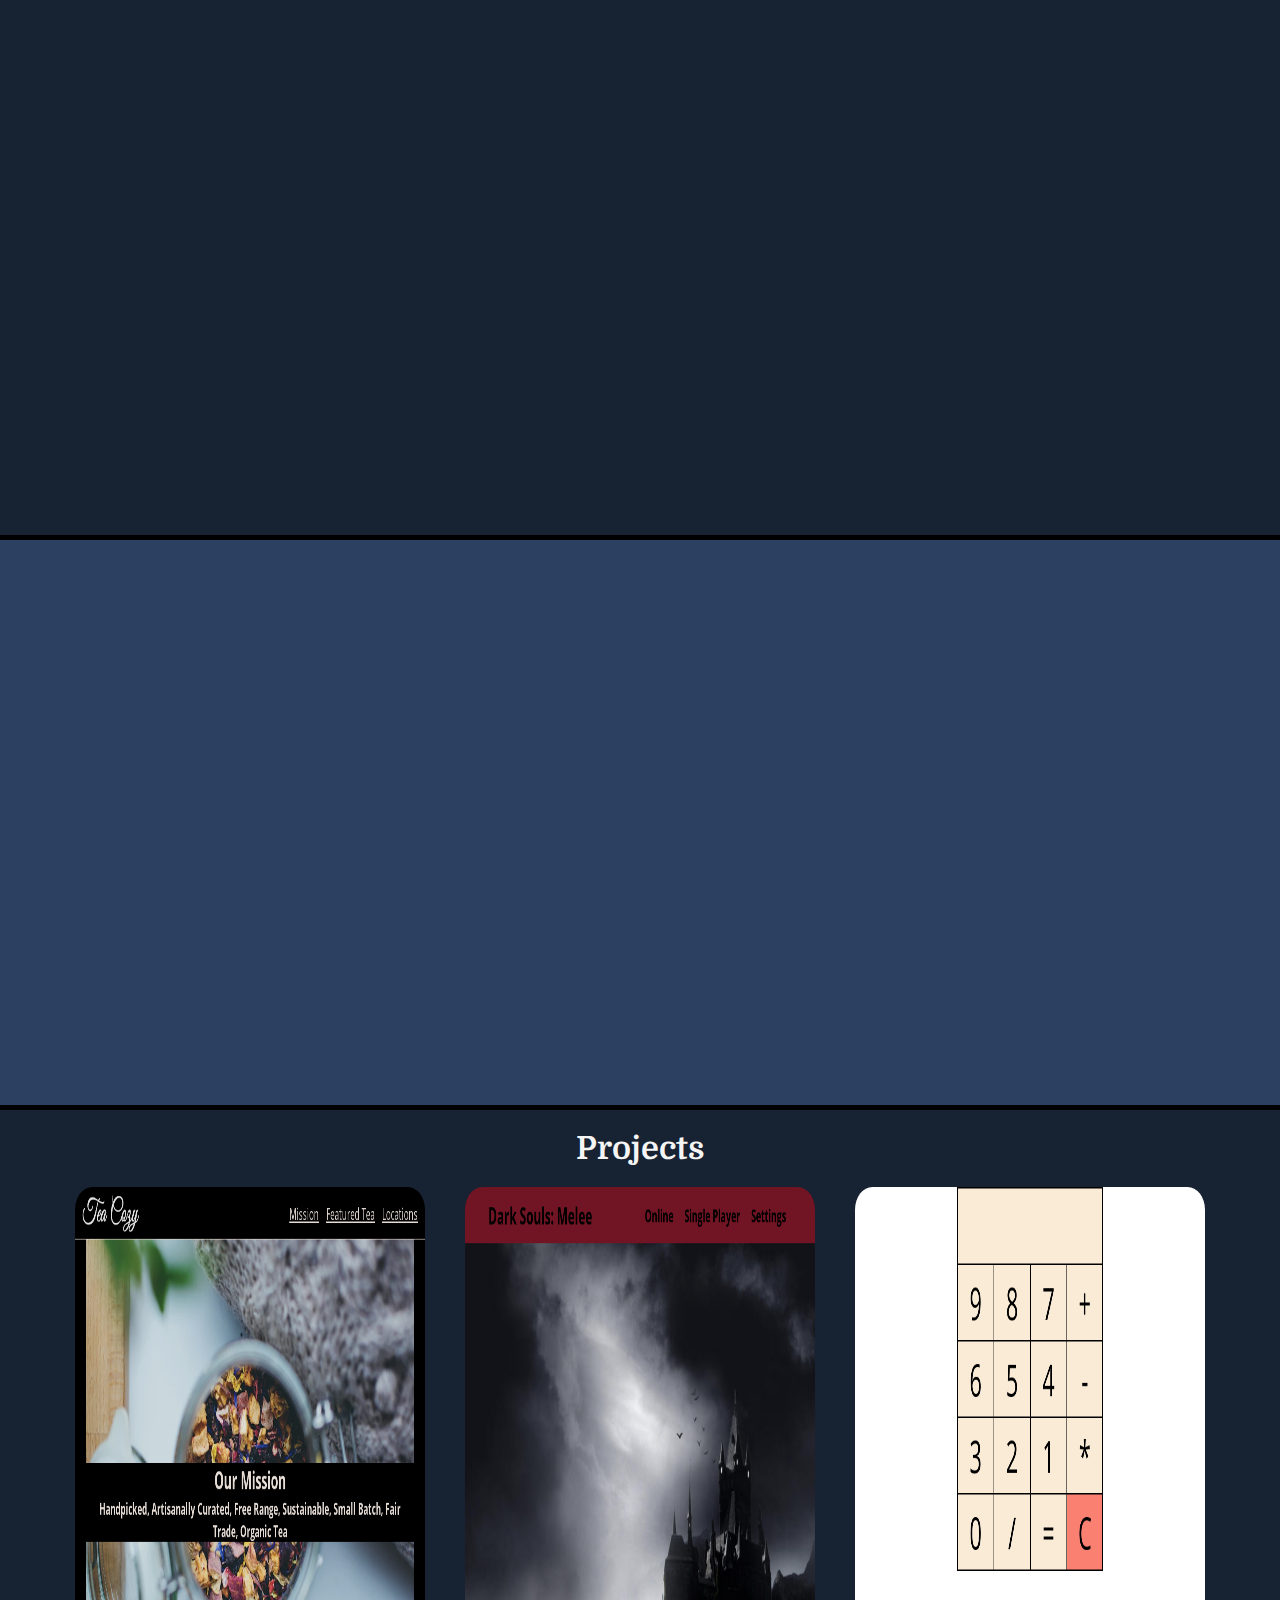
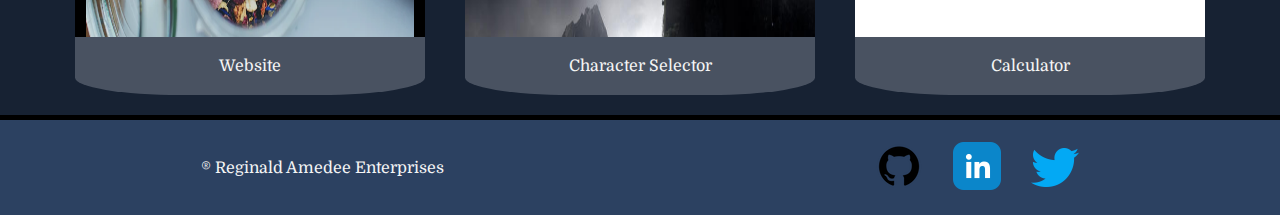
==== commit 4bccdaac: "fully designed website" ====
--- a/index.html
+++ b/index.html
@@ -12,7 +12,7 @@
 
 <body>
     <div class="container">
-        <div class="header">
+        <div class="header" id="header">
             <h1>Reginald Jean Amedee</h1>
             <ol>
                 <li><a href="#about-me-section">About Me</a></li>
@@ -92,6 +92,20 @@
                 </div>
             </div>
         </div>
+        <div class="footer">
+
+            <p><span>&#174;</span> Reginald Amedee Enterprises</p>
+            <div class="social-media">
+
+            <ol>
+                <li><a href="https://github.com/Reggie-Amedee-Tech" target="_blank"><img src="Pictures/github.png" id="github"></a></li>
+                <li><a href="https://www.linkedin.com/in/reginaldamedee/" target="_blank"><img src="Pictures/linkedin.png" id="github"></a></li>
+                <li><a href="https://twitter.com/Sir_JeanAmedee" target="_blank"><img src="Pictures/twitter.png" id="github"></a></li>
+            </ol>
+
+            
+        </div>
+        </div>
     </div>
 </body>
 <script src="index.js"></script>
--- a/index.css
+++ b/index.css
@@ -2,7 +2,7 @@
     margin: 0px;
     padding: 0px;
     box-sizing: border-box;
-    font-family: 'Domine', serif;;
+    font-family: 'Domine', serif;
 }
 
 .header {
@@ -128,6 +128,10 @@
     color: whitesmoke;
 }
 
+.contact-me:hover {
+    text-decoration: underline;
+}
+
 .about-me-section {
     background-color: #2C4161;
     display: flex;
@@ -250,6 +254,35 @@
     opacity: 1;
 }
 
+.footer {
+    display: flex;
+    flex-direction: row;
+    justify-content: space-around;
+    width: 100%;
+    height: 100px;
+    background-color: #2C4161;
+    align-items: center;
+    border-top: black 5px solid;
+    
+}
+.footer p {
+    color: whitesmoke;
+}
+
+.social-media img {
+    margin-left: 10px;
+}
+
+.social-media ol {
+    display: flex;
+    flex-direction: row;
+}
+
+.social-media ol li {
+    list-style-type: none;
+    margin-left: 20px;
+}
+
 /* Media Queries */
 
 @media only screen and (max-width: 768px) {
